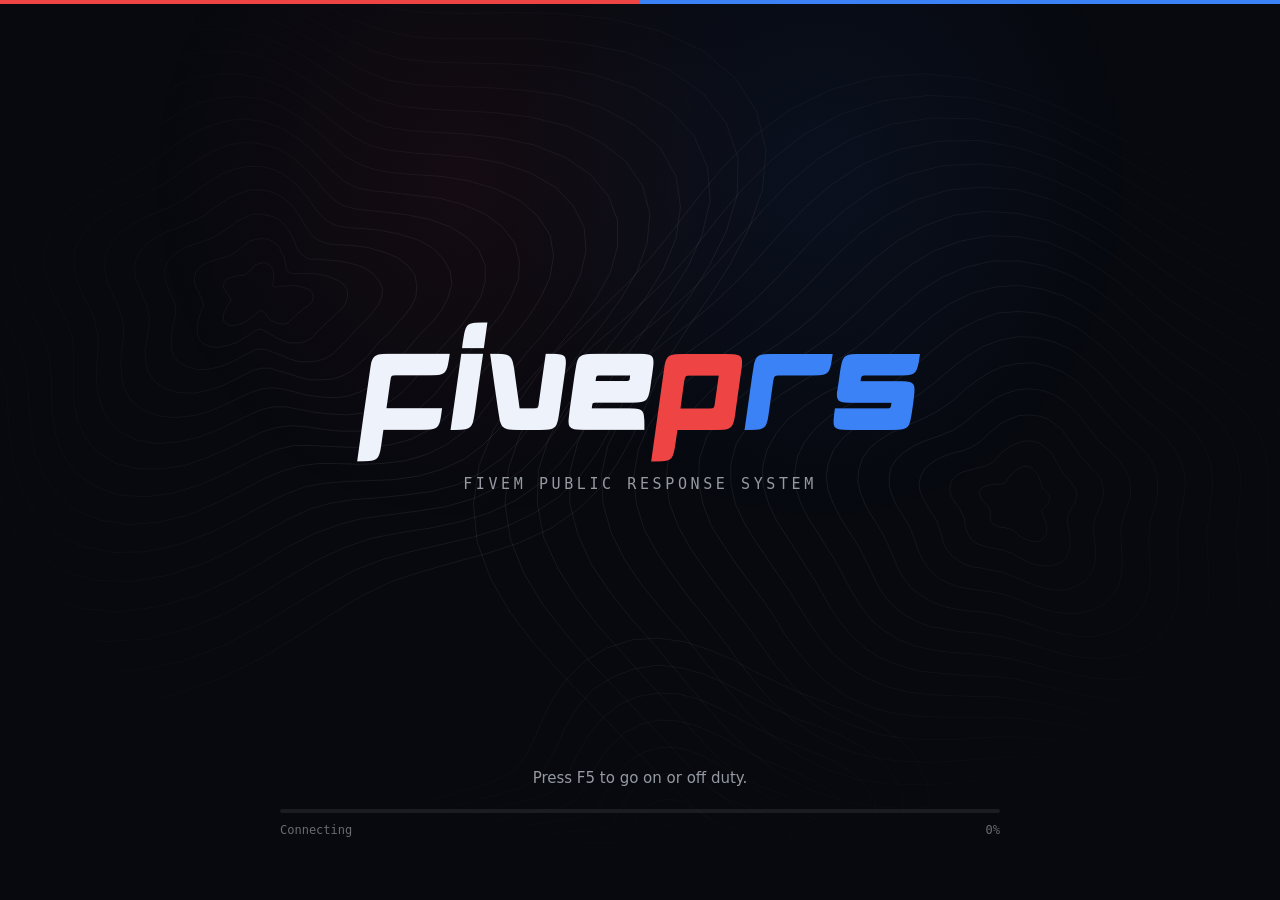
==== addons/fiveprs_loadscreen/index.html @ 4432e162 "updated some more stuff" ====
<!doctype html>
<html lang="en">
<head>
  <meta charset="utf-8">
  <title>FivePRS</title>
  <link rel="stylesheet" href="style.css">
</head>
<body>
  <div class="backdrop" aria-hidden="true">
    <div class="topo"></div>
    <div class="siren siren-red"></div>
    <div class="siren siren-blue"></div>
  </div>

  <div class="lightbar" aria-hidden="true"></div>

  <main class="content">
    <p id="server-name" class="eyebrow"></p>
    <h1 class="wordmark">five<span class="red">p</span><span class="blue">rs</span></h1>
    <p class="tagline">FiveM Public Response System</p>

    <section id="welcome" class="welcome" hidden>
      <p class="welcome-title">Welcome back, <span id="welcome-name"></span></p>
      <p id="welcome-detail" class="welcome-detail"></p>
    </section>
  </main>

  <footer class="footer">
    <p id="tip" class="tip"></p>
    <div class="progress" aria-hidden="true"><div id="progress-bar" class="progress-bar"></div></div>
    <div class="status">
      <span id="status-text">Connecting</span>
      <span id="status-percent">0%</span>
    </div>
  </footer>

  <script src="config.js"></script>
  <script src="app.js"></script>
</body>
</html>
---- addons/fiveprs_loadscreen/style.css ----
@font-face {
  font-family: "Magz";
  src: url("Magz.otf") format("opentype");
}

:root {
  --bg: #07090f;
  --text: #eef2fb;
  --muted: rgba(238, 242, 251, 0.62);
  --subtle: rgba(238, 242, 251, 0.42);
  --line: rgba(255, 255, 255, 0.1);
  --red: #ef4444;
  --blue: #3b82f6;
  --mono: ui-monospace, "SFMono-Regular", Menlo, Consolas, monospace;
}

[hidden] {
  display: none !important;
}

* {
  box-sizing: border-box;
  margin: 0;
  padding: 0;
}

html,
body {
  height: 100%;
  overflow: hidden;
  background: var(--bg);
  color: var(--text);
  font-family: system-ui, -apple-system, "Segoe UI", Roboto, sans-serif;
  user-select: none;
}

.backdrop,
.topo,
.siren {
  position: fixed;
  inset: 0;
  pointer-events: none;
}

.topo {
  background: url("topo.svg") center / cover no-repeat;
  mask-image: radial-gradient(ellipse 70% 65% at 50% 45%, black 30%, transparent 85%);
  -webkit-mask-image: radial-gradient(ellipse 70% 65% at 50% 45%, black 30%, transparent 85%);
}

.siren {
  opacity: 0.3;
  animation: siren 3.2s ease-in-out infinite;
}

.siren-red {
  background: radial-gradient(ellipse 35% 55% at 36% 20%, rgba(239, 68, 68, 0.2), transparent 70%);
}

.siren-blue {
  background: radial-gradient(ellipse 35% 55% at 64% 20%, rgba(59, 130, 246, 0.22), transparent 70%);
  animation-delay: -1.6s;
}

@keyframes siren {
  0%, 100% { opacity: 0.3; }
  10% { opacity: 1; }
  20% { opacity: 0.4; }
  30% { opacity: 0.9; }
  50% { opacity: 0.3; }
}

.lightbar {
  position: fixed;
  inset: 0 0 auto 0;
  height: 4px;
  background: linear-gradient(90deg, var(--red) 0 50%, var(--blue) 50% 100%);
}

.content {
  position: relative;
  height: 100%;
  display: flex;
  flex-direction: column;
  align-items: center;
  justify-content: center;
  padding-bottom: 12vh;
  text-align: center;
}

.eyebrow {
  font-family: var(--mono);
  font-size: 13px;
  letter-spacing: 0.3em;
  text-transform: uppercase;
  color: var(--blue);
}

.wordmark {
  margin-top: 18px;
  font-family: "Magz", system-ui, sans-serif;
  font-weight: 400;
  font-size: clamp(72px, 12vw, 180px);
  line-height: 0.9;
}

.wordmark .red { color: var(--red); }
.wordmark .blue { color: var(--blue); }

.tagline {
  margin-top: 20px;
  font-family: var(--mono);
  font-size: 15px;
  letter-spacing: 0.24em;
  text-transform: uppercase;
  color: var(--muted);
}

.welcome {
  margin-top: 44px;
  padding: 16px 26px;
  border: 1px solid var(--line);
  border-radius: 12px;
  background: rgba(12, 16, 25, 0.75);
}

.welcome-title {
  font-size: 18px;
  font-weight: 600;
}

.welcome-detail {
  margin-top: 6px;
  font-size: 14px;
  color: var(--muted);
}

.footer {
  position: fixed;
  left: 50%;
  bottom: 7vh;
  width: min(720px, 80vw);
  transform: translateX(-50%);
}

.tip {
  min-height: 1.5em;
  margin-bottom: 18px;
  text-align: center;
  font-size: 15px;
  color: var(--muted);
  transition: opacity 0.4s ease;
}

.tip.fading {
  opacity: 0;
}

.progress {
  height: 4px;
  overflow: hidden;
  border-radius: 999px;
  background: rgba(255, 255, 255, 0.08);
}

.progress-bar {
  width: 0;
  height: 100%;
  border-radius: inherit;
  background: linear-gradient(90deg, var(--red), var(--blue));
  transition: width 0.4s ease;
}

.status {
  display: flex;
  justify-content: space-between;
  gap: 16px;
  margin-top: 10px;
  font-family: var(--mono);
  font-size: 12px;
  color: var(--subtle);
}

#status-text {
  overflow: hidden;
  white-space: nowrap;
  text-overflow: ellipsis;
}

@media (prefers-reduced-motion: reduce) {
  .siren { animation: none; }
  .tip, .progress-bar { transition: none; }
}
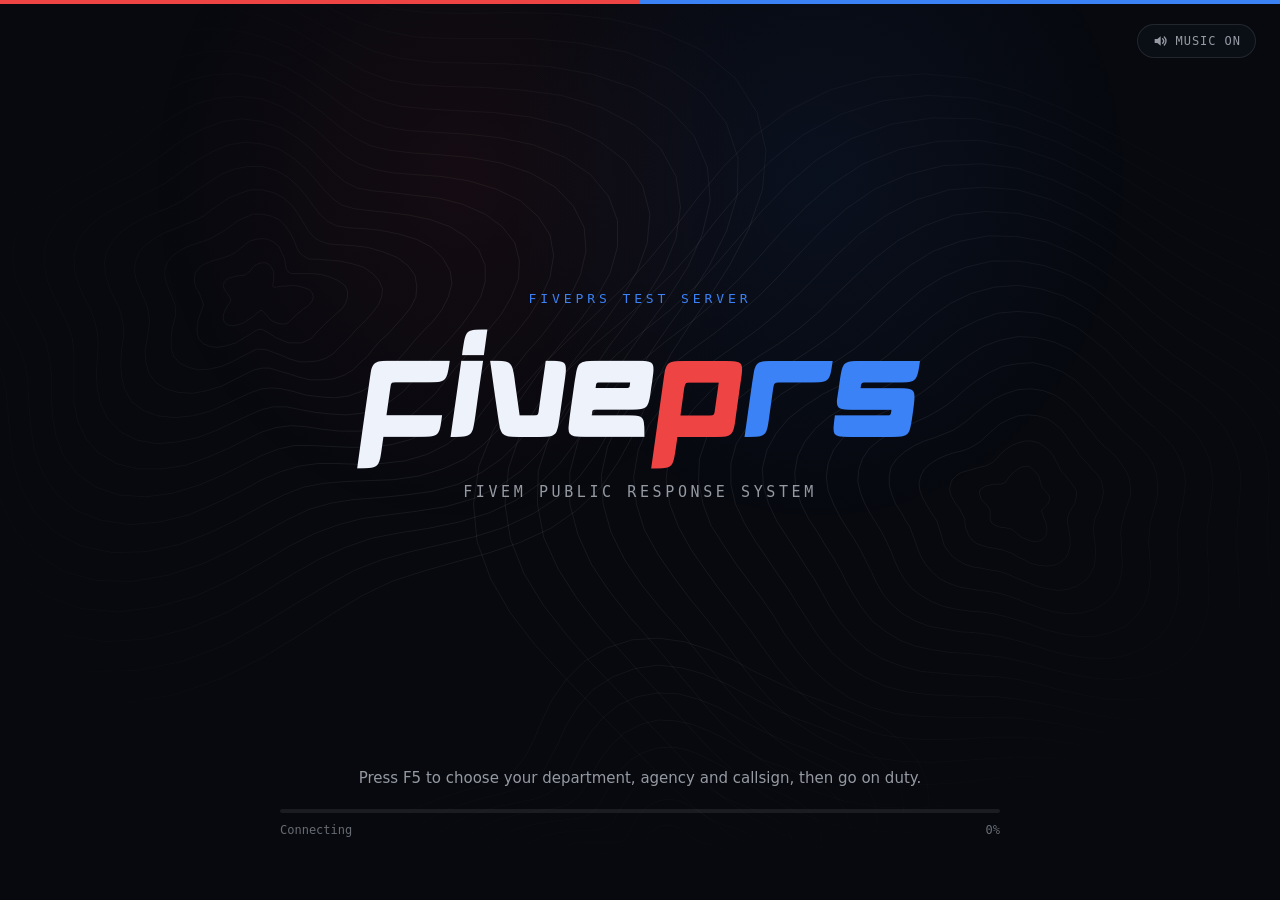
==== commit 02b94ba7: "updated a ton of functionality" ====
--- a/addons/fiveprs_loadscreen/index.html
+++ b/addons/fiveprs_loadscreen/index.html
@@ -25,6 +25,15 @@
     </section>
   </main>
 
+  <button id="music-toggle" class="music-toggle" type="button" hidden aria-pressed="false">
+    <svg viewBox="0 0 24 24" aria-hidden="true">
+      <path d="M4 9v6h4l5 4V5L8 9H4z" />
+      <path id="music-waves" class="waves" d="M16 8.5a5 5 0 0 1 0 7M18.5 6a8.5 8.5 0 0 1 0 12" />
+      <path id="music-muted" class="muted-x" d="M16 9l5 6M21 9l-5 6" hidden />
+    </svg>
+    <span id="music-label">Music on</span>
+  </button>
+
   <footer class="footer">
     <p id="tip" class="tip"></p>
     <div class="progress" aria-hidden="true"><div id="progress-bar" class="progress-bar"></div></div>
--- a/addons/fiveprs_loadscreen/style.css
+++ b/addons/fiveprs_loadscreen/style.css
@@ -187,6 +187,47 @@
   text-overflow: ellipsis;
 }
 
+.music-toggle {
+  position: fixed;
+  top: 24px;
+  right: 24px;
+  display: flex;
+  align-items: center;
+  gap: 8px;
+  padding: 8px 14px;
+  border: 1px solid var(--line);
+  border-radius: 999px;
+  background: rgba(12, 16, 25, 0.75);
+  color: var(--muted);
+  font-family: var(--mono);
+  font-size: 12px;
+  letter-spacing: 0.08em;
+  text-transform: uppercase;
+  cursor: pointer;
+  transition: color 0.2s ease, border-color 0.2s ease;
+}
+
+.music-toggle:hover,
+.music-toggle:focus-visible {
+  color: var(--text);
+  border-color: rgba(255, 255, 255, 0.25);
+  outline: none;
+}
+
+.music-toggle svg {
+  width: 16px;
+  height: 16px;
+  fill: currentColor;
+}
+
+.music-toggle .waves,
+.music-toggle .muted-x {
+  fill: none;
+  stroke: currentColor;
+  stroke-width: 2;
+  stroke-linecap: round;
+}
+
 @media (prefers-reduced-motion: reduce) {
   .siren { animation: none; }
   .tip, .progress-bar { transition: none; }
